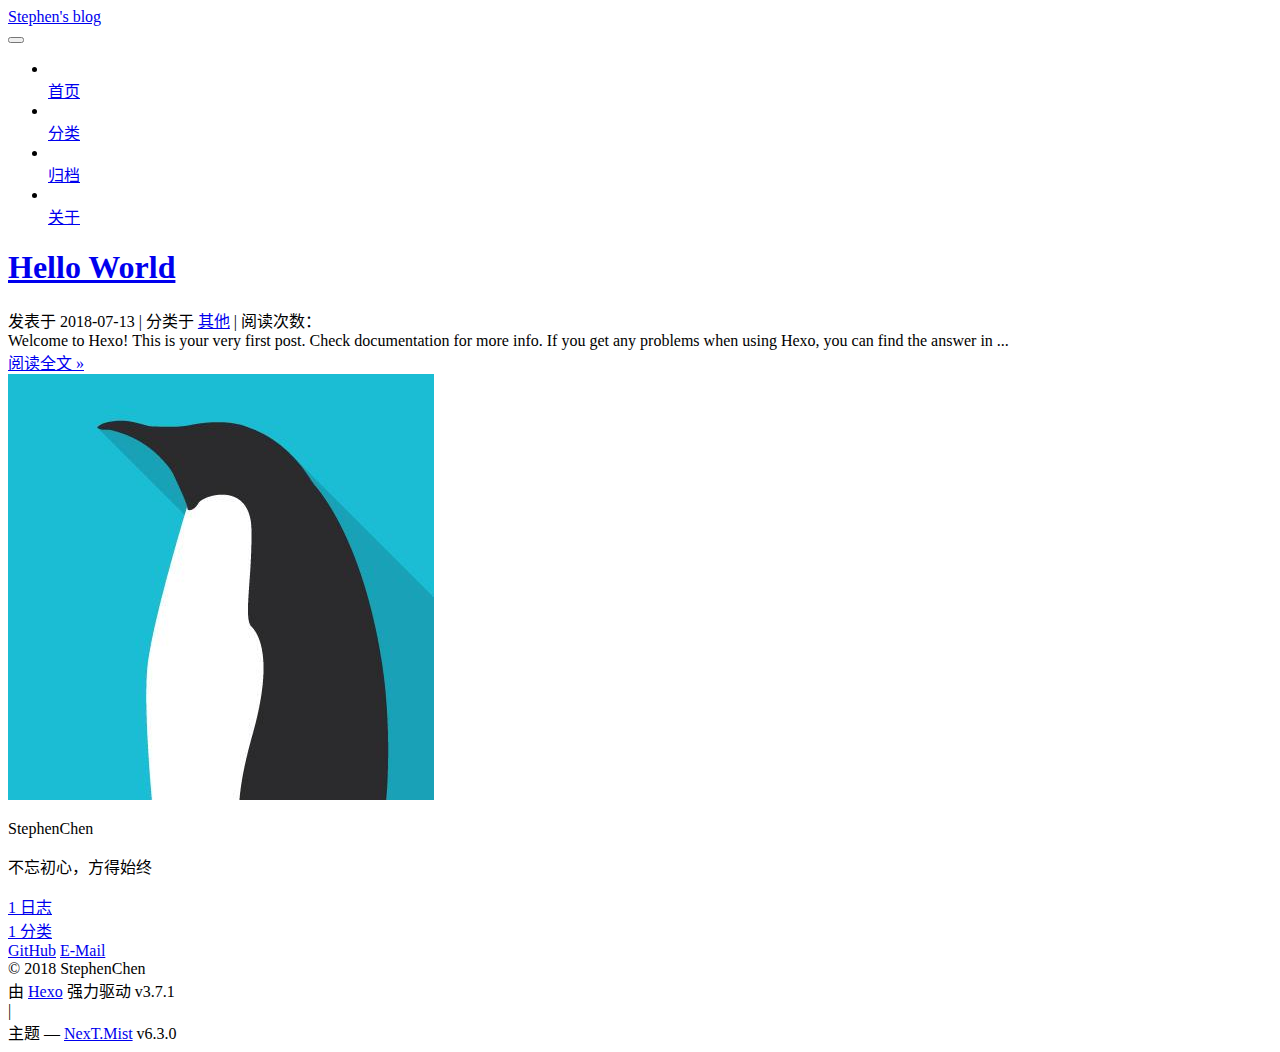
==== index.html @ c67138df "Site updated: 2018-07-13 12:53:43" ====
<!DOCTYPE html>












  


<html class="theme-next mist use-motion" lang="zh-CN">
<head>
  <meta charset="UTF-8"/>
<meta http-equiv="X-UA-Compatible" content="IE=edge" />
<meta name="viewport" content="width=device-width, initial-scale=1, maximum-scale=2"/>
<meta name="theme-color" content="#222">












<meta http-equiv="Cache-Control" content="no-transform" />
<meta http-equiv="Cache-Control" content="no-siteapp" />






















<link href="/lib/font-awesome/css/font-awesome.min.css?v=4.6.2" rel="stylesheet" type="text/css" />

<link href="/css/main.css?v=6.3.0" rel="stylesheet" type="text/css" />


  <link rel="apple-touch-icon" sizes="180x180" href="/images/apple-touch-icon-next.png?v=6.3.0">


  <link rel="icon" type="image/png" sizes="32x32" href="/images/favicon-32x32-next.png?v=6.3.0">


  <link rel="icon" type="image/png" sizes="16x16" href="/images/favicon-16x16-next.png?v=6.3.0">


  <link rel="mask-icon" href="/images/logo.svg?v=6.3.0" color="#222">









<script type="text/javascript" id="hexo.configurations">
  var NexT = window.NexT || {};
  var CONFIG = {
    root: '/',
    scheme: 'Mist',
    version: '6.3.0',
    sidebar: {"position":"left","display":"post","offset":12,"b2t":false,"scrollpercent":false,"onmobile":false},
    fancybox: false,
    fastclick: false,
    lazyload: false,
    tabs: true,
    motion: {"enable":true,"async":false,"transition":{"post_block":"fadeIn","post_header":"slideDownIn","post_body":"slideDownIn","coll_header":"slideLeftIn","sidebar":"slideUpIn"}},
    algolia: {
      applicationID: '',
      apiKey: '',
      indexName: '',
      hits: {"per_page":10},
      labels: {"input_placeholder":"Search for Posts","hits_empty":"We didn't find any results for the search: ${query}","hits_stats":"${hits} results found in ${time} ms"}
    }
  };
</script>


  




  <meta name="description" content="不忘初心，方得始终">
<meta property="og:type" content="website">
<meta property="og:title" content="Stephen&#39;s blog">
<meta property="og:url" content="https://stephencmz.github.io/index.html">
<meta property="og:site_name" content="Stephen&#39;s blog">
<meta property="og:description" content="不忘初心，方得始终">
<meta property="og:locale" content="zh-CN">
<meta name="twitter:card" content="summary">
<meta name="twitter:title" content="Stephen&#39;s blog">
<meta name="twitter:description" content="不忘初心，方得始终">






  <link rel="canonical" href="https://stephencmz.github.io/"/>



<script type="text/javascript" id="page.configurations">
  CONFIG.page = {
    sidebar: "",
  };
</script>

  <title>Stephen's blog</title>
  






  <script type="text/javascript">
    var _hmt = _hmt || [];
    (function() {
      var hm = document.createElement("script");
      hm.src = "https://hm.baidu.com/hm.js?d90f01f3ae673a7d2fa763358345021c";
      var s = document.getElementsByTagName("script")[0];
      s.parentNode.insertBefore(hm, s);
    })();
  </script>




  <noscript>
  <style type="text/css">
    .use-motion .motion-element,
    .use-motion .brand,
    .use-motion .menu-item,
    .sidebar-inner,
    .use-motion .post-block,
    .use-motion .pagination,
    .use-motion .comments,
    .use-motion .post-header,
    .use-motion .post-body,
    .use-motion .collection-title { opacity: initial; }

    .use-motion .logo,
    .use-motion .site-title,
    .use-motion .site-subtitle {
      opacity: initial;
      top: initial;
    }

    .use-motion {
      .logo-line-before i { left: initial; }
      .logo-line-after i { right: initial; }
    }
  </style>
</noscript>

</head>

<body itemscope itemtype="http://schema.org/WebPage" lang="zh-CN">

  
  
    
  

  <div class="container sidebar-position-left 
  page-home">
    <div class="headband"></div>

    <header id="header" class="header" itemscope itemtype="http://schema.org/WPHeader">
      <div class="header-inner"><div class="site-brand-wrapper">
  <div class="site-meta ">
    

    <div class="custom-logo-site-title">
      <a href="/" class="brand" rel="start">
        <span class="logo-line-before"><i></i></span>
        <span class="site-title">Stephen's blog</span>
        <span class="logo-line-after"><i></i></span>
      </a>
    </div>
    
  </div>

  <div class="site-nav-toggle">
    <button aria-label="切换导航栏">
      <span class="btn-bar"></span>
      <span class="btn-bar"></span>
      <span class="btn-bar"></span>
    </button>
  </div>
</div>



<nav class="site-nav">
  
    <ul id="menu" class="menu">
      
        
        
        
          
          <li class="menu-item menu-item-home menu-item-active">
    <a href="/" rel="section">
      <i class="menu-item-icon fa fa-fw fa-home"></i> <br />首页</a>
  </li>
        
        
        
          
          <li class="menu-item menu-item-categories">
    <a href="/categories/" rel="section">
      <i class="menu-item-icon fa fa-fw fa-th"></i> <br />分类</a>
  </li>
        
        
        
          
          <li class="menu-item menu-item-archives">
    <a href="/archives/" rel="section">
      <i class="menu-item-icon fa fa-fw fa-archive"></i> <br />归档</a>
  </li>
        
        
        
          
          <li class="menu-item menu-item-about">
    <a href="/about/" rel="section">
      <i class="menu-item-icon fa fa-fw fa-user"></i> <br />关于</a>
  </li>

      
      
    </ul>
  

  
    

  

  
</nav>



  



</div>
    </header>

    


    <main id="main" class="main">
      <div class="main-inner">
        <div class="content-wrap">
          
          <div id="content" class="content">
            
  <section id="posts" class="posts-expand">
    
      

  

  
  
  

  

  <article class="post post-type-normal" itemscope itemtype="http://schema.org/Article">
  
  
  
  <div class="post-block">
    <link itemprop="mainEntityOfPage" href="https://stephencmz.github.io/2018/07/13/hello-world/">

    <span hidden itemprop="author" itemscope itemtype="http://schema.org/Person">
      <meta itemprop="name" content="StephenChen">
      <meta itemprop="description" content="不忘初心，方得始终">
      <meta itemprop="image" content="/images/cover.jpg">
    </span>

    <span hidden itemprop="publisher" itemscope itemtype="http://schema.org/Organization">
      <meta itemprop="name" content="Stephen's blog">
    </span>

    
      <header class="post-header">

        
        
          <h1 class="post-title" itemprop="name headline">
                
                <a class="post-title-link" href="/2018/07/13/hello-world/" itemprop="url">
                  Hello World
                </a>
              
            
          </h1>
        

        <div class="post-meta">
          <span class="post-time">

            
            
            

            
              <span class="post-meta-item-icon">
                <i class="fa fa-calendar-o"></i>
              </span>
              
                <span class="post-meta-item-text">发表于</span>
              

              
                
              

              <time title="创建时间：2018-07-13 12:40:33" itemprop="dateCreated datePublished" datetime="2018-07-13T12:40:33+08:00">2018-07-13</time>
            

            
          </span>

          
            <span class="post-category" >
            
              <span class="post-meta-divider">|</span>
            
              <span class="post-meta-item-icon">
                <i class="fa fa-folder-o"></i>
              </span>
              
                <span class="post-meta-item-text">分类于</span>
              
              
                <span itemprop="about" itemscope itemtype="http://schema.org/Thing"><a href="/categories/其他/" itemprop="url" rel="index"><span itemprop="name">其他</span></a></span>

                
                
              
            </span>
          

          
            
          

          
          
             <span id="/2018/07/13/hello-world/" class="leancloud_visitors" data-flag-title="Hello World">
               <span class="post-meta-divider">|</span>
               <span class="post-meta-item-icon">
                 <i class="fa fa-eye"></i>
               </span>
               
                 <span class="post-meta-item-text">阅读次数：</span>
               
                 <span class="leancloud-visitors-count"></span>
             </span>
          

          

          

          

        </div>
      </header>
    

    
    
    
    <div class="post-body" itemprop="articleBody">

      
      

      
        
          
          Welcome to Hexo! This is your very first post. Check documentation for more info. If you get any problems when using Hexo, you can find the answer in 
          ...
          <!--noindex-->
          <div class="post-button text-center">
            <a class="btn" href="/2018/07/13/hello-world/#more" rel="contents">
              阅读全文 &raquo;
            </a>
          </div>
          <!--/noindex-->
        
      
    </div>

    

    
    
    

    

    

    

    <footer class="post-footer">
      

      

      

      
      
        <div class="post-eof"></div>
      
    </footer>
  </div>
  
  
  
  </article>


    
  </section>

  


          </div>
          

        </div>
        
          
  
  <div class="sidebar-toggle">
    <div class="sidebar-toggle-line-wrap">
      <span class="sidebar-toggle-line sidebar-toggle-line-first"></span>
      <span class="sidebar-toggle-line sidebar-toggle-line-middle"></span>
      <span class="sidebar-toggle-line sidebar-toggle-line-last"></span>
    </div>
  </div>

  <aside id="sidebar" class="sidebar">
    
    <div class="sidebar-inner">

      

      

      <section class="site-overview-wrap sidebar-panel sidebar-panel-active">
        <div class="site-overview">
          <div class="site-author motion-element" itemprop="author" itemscope itemtype="http://schema.org/Person">
            
              <img class="site-author-image" itemprop="image"
                src="/images/cover.jpg"
                alt="StephenChen" />
            
              <p class="site-author-name" itemprop="name">StephenChen</p>
              <p class="site-description motion-element" itemprop="description">不忘初心，方得始终</p>
          </div>

          
            <nav class="site-state motion-element">
              
                <div class="site-state-item site-state-posts">
                
                  <a href="/archives/">
                
                    <span class="site-state-item-count">1</span>
                    <span class="site-state-item-name">日志</span>
                  </a>
                </div>
              

              
                
                
                <div class="site-state-item site-state-categories">
                  <a href="/categories/index.html">
                    
                    
                      
                    
                      
                    
                    <span class="site-state-item-count">1</span>
                    <span class="site-state-item-name">分类</span>
                  </a>
                </div>
              

              
            </nav>
          

          

          
            <div class="links-of-author motion-element">
              
                <span class="links-of-author-item">
                  <a href="https://github.com/StephenCMZ" target="_blank" title="GitHub"><i class="fa fa-fw fa-github"></i>GitHub</a>
                  
                </span>
              
                <span class="links-of-author-item">
                  <a href="mailto:stephencmz@live.com" target="_blank" title="E-Mail"><i class="fa fa-fw fa-envelope"></i>E-Mail</a>
                  
                </span>
              
            </div>
          

          
          

          
          

          
            
          
          

        </div>
      </section>

      

      

    </div>
  </aside>


        
      </div>
    </main>

    <footer id="footer" class="footer">
      <div class="footer-inner">
        <div class="copyright">&copy; <span itemprop="copyrightYear">2018</span>
  <span class="with-love" id="animate">
    <i class="fa fa-user"></i>
  </span>
  <span class="author" itemprop="copyrightHolder">StephenChen</span>

  

  
</div>




  <div class="powered-by">由 <a class="theme-link" target="_blank" href="https://hexo.io">Hexo</a> 强力驱动 v3.7.1</div>



  <span class="post-meta-divider">|</span>



  <div class="theme-info">主题 &mdash; <a class="theme-link" target="_blank" href="https://theme-next.org">NexT.Mist</a> v6.3.0</div>




        








        
      </div>
    </footer>

    
      <div class="back-to-top">
        <i class="fa fa-arrow-up"></i>
        
      </div>
    

    

  </div>

  

<script type="text/javascript">
  if (Object.prototype.toString.call(window.Promise) !== '[object Function]') {
    window.Promise = null;
  }
</script>


























  
  
    <script type="text/javascript" src="/lib/jquery/index.js?v=2.1.3"></script>
  

  
  
    <script type="text/javascript" src="/lib/velocity/velocity.min.js?v=1.2.1"></script>
  

  
  
    <script type="text/javascript" src="/lib/velocity/velocity.ui.min.js?v=1.2.1"></script>
  


  


  <script type="text/javascript" src="/js/src/utils.js?v=6.3.0"></script>

  <script type="text/javascript" src="/js/src/motion.js?v=6.3.0"></script>



  
  

  

  


  <script type="text/javascript" src="/js/src/bootstrap.js?v=6.3.0"></script>



  



  





  










  





  

  
  <script src="https://cdn1.lncld.net/static/js/av-core-mini-0.6.4.js"></script>
  <script>AV.initialize("U7rmzobfNFOMtvfjdtaECntH-gzGzoHsz", "Fb21wrgk0Tz9YYNBw8rJ7qC5");</script>
  <script>
    function showTime(Counter) {
      var query = new AV.Query(Counter);
      var entries = [];
      var $visitors = $(".leancloud_visitors");

      $visitors.each(function () {
        entries.push( $(this).attr("id").trim() );
      });

      query.containedIn('url', entries);
      query.find()
        .done(function (results) {
          var COUNT_CONTAINER_REF = '.leancloud-visitors-count';

          if (results.length === 0) {
            $visitors.find(COUNT_CONTAINER_REF).text(0);
            return;
          }

          for (var i = 0; i < results.length; i++) {
            var item = results[i];
            var url = item.get('url');
            var time = item.get('time');
            var element = document.getElementById(url);

            $(element).find(COUNT_CONTAINER_REF).text(time);
          }
          for(var i = 0; i < entries.length; i++) {
            var url = entries[i];
            var element = document.getElementById(url);
            var countSpan = $(element).find(COUNT_CONTAINER_REF);
            if( countSpan.text() == '') {
              countSpan.text(0);
            }
          }
        })
        .fail(function (object, error) {
          console.log("Error: " + error.code + " " + error.message);
        });
    }

    function addCount(Counter) {
      var $visitors = $(".leancloud_visitors");
      var url = $visitors.attr('id').trim();
      var title = $visitors.attr('data-flag-title').trim();
      var query = new AV.Query(Counter);

      query.equalTo("url", url);
      query.find({
        success: function(results) {
          if (results.length > 0) {
            var counter = results[0];
            counter.fetchWhenSave(true);
            counter.increment("time");
            
            counter.save(null, {
              success: function(counter) {
                
                  var $element = $(document.getElementById(url));
                  $element.find('.leancloud-visitors-count').text(counter.get('time'));
                
              },
              error: function(counter, error) {
                console.log('Failed to save Visitor num, with error message: ' + error.message);
              }
            });
          } else {
            
              var newcounter = new Counter();
              /* Set ACL */
              var acl = new AV.ACL();
              acl.setPublicReadAccess(true);
              acl.setPublicWriteAccess(true);
              newcounter.setACL(acl);
              /* End Set ACL */
              newcounter.set("title", title);
              newcounter.set("url", url);
              newcounter.set("time", 1);
              newcounter.save(null, {
                success: function(newcounter) {
                  var $element = $(document.getElementById(url));
                  $element.find('.leancloud-visitors-count').text(newcounter.get('time'));
                },
                error: function(newcounter, error) {
                  console.log('Failed to create');
                }
              });
            
          }
        },
        error: function(error) {
          console.log('Error:' + error.code + " " + error.message);
        }
      });
    }

    $(function() {
      var Counter = AV.Object.extend("Counter");
      if ($('.leancloud_visitors').length == 1) {
        addCount(Counter);
      } else if ($('.post-title-link').length > 1) {
        showTime(Counter);
      }
    });
  </script>



  

  

  

  
  

  

  

  

  

  

</body>
</html>
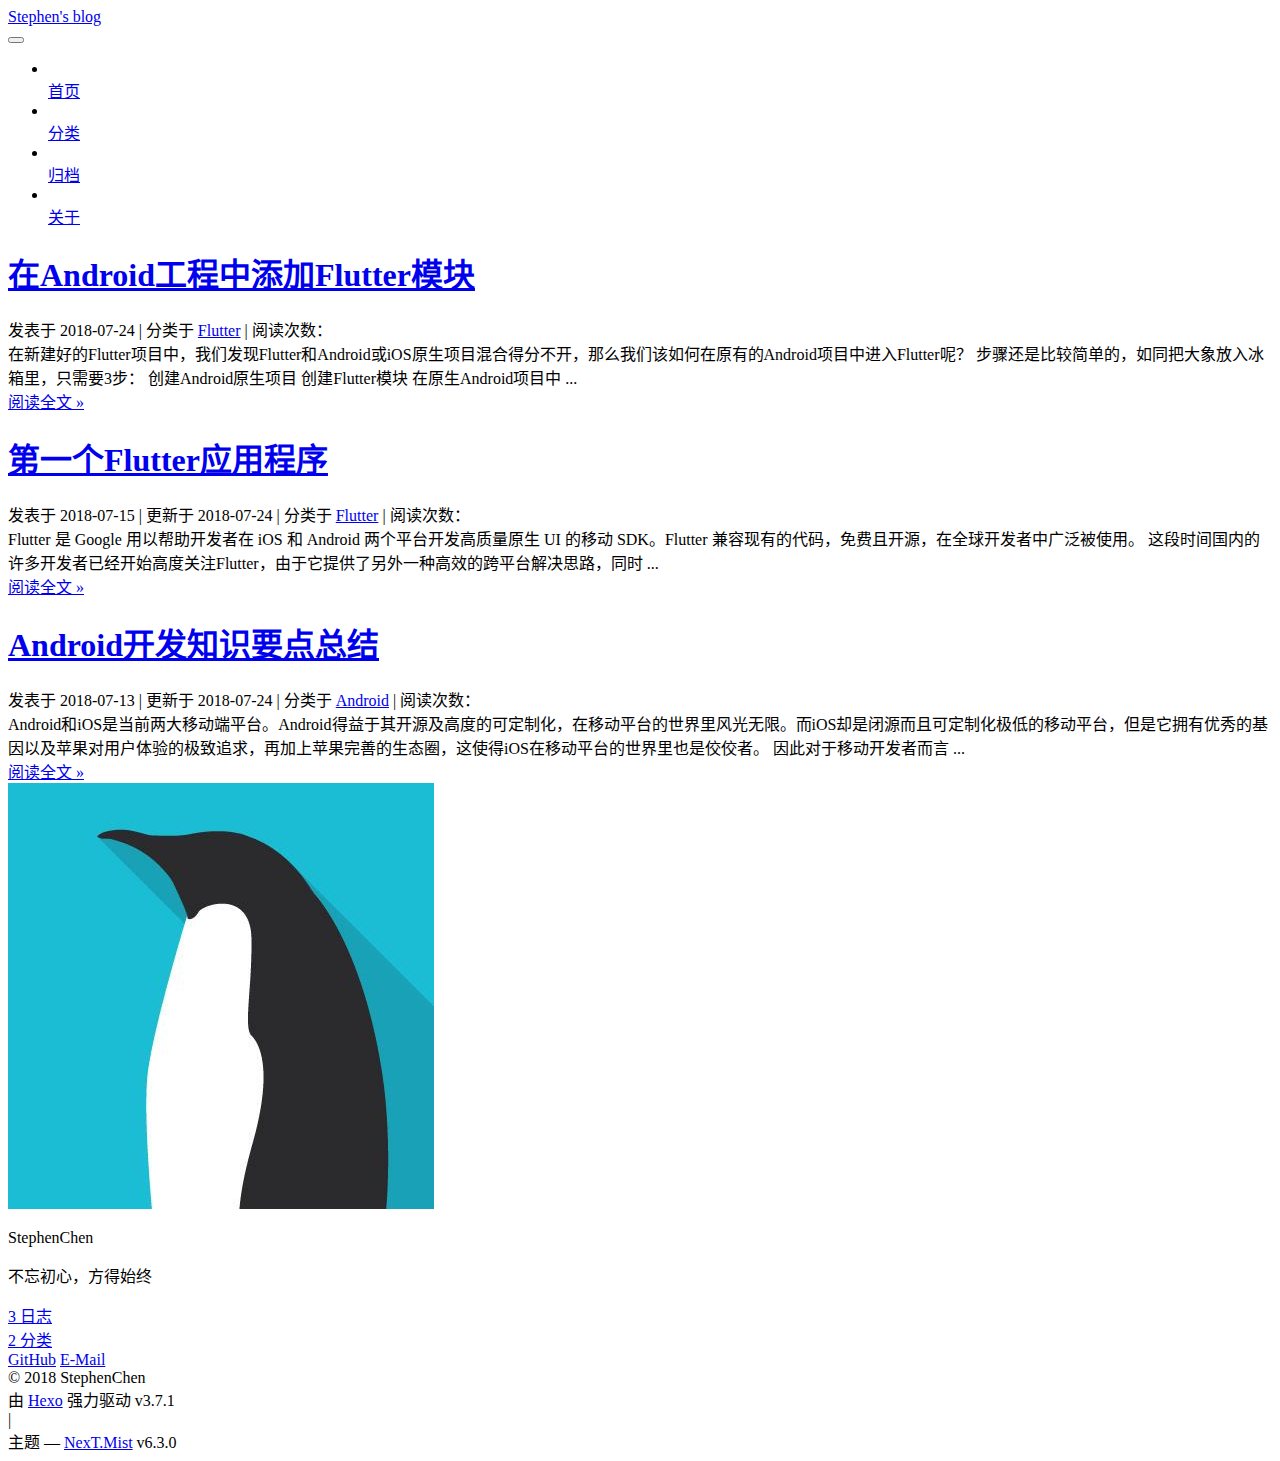
==== commit 4092b5cc: "Site updated: 2018-07-24 15:19:39" ====
--- a/index.html
+++ b/index.html
@@ -306,7 +306,7 @@
   
   
   <div class="post-block">
-    <link itemprop="mainEntityOfPage" href="https://stephencmz.github.io/2018/07/13/hello-world/">
+    <link itemprop="mainEntityOfPage" href="https://stephencmz.github.io/2018/07/24/flutter-hybrid/">
 
     <span hidden itemprop="author" itemscope itemtype="http://schema.org/Person">
       <meta itemprop="name" content="StephenChen">
@@ -325,8 +325,8 @@
         
           <h1 class="post-title" itemprop="name headline">
                 
-                <a class="post-title-link" href="/2018/07/13/hello-world/" itemprop="url">
-                  Hello World
+                <a class="post-title-link" href="/2018/07/24/flutter-hybrid/" itemprop="url">
+                  在Android工程中添加Flutter模块
                 </a>
               
             
@@ -352,9 +352,13 @@
                 
               
 
-              <time title="创建时间：2018-07-13 12:40:33" itemprop="dateCreated datePublished" datetime="2018-07-13T12:40:33+08:00">2018-07-13</time>
-            
-
+              <time title="创建时间：2018-07-24 13:58:06 / 修改时间：15:17:40" itemprop="dateCreated datePublished" datetime="2018-07-24T13:58:06+08:00">2018-07-24</time>
+            
+
+            
+              
+
+              
             
           </span>
 
@@ -370,7 +374,7 @@
                 <span class="post-meta-item-text">分类于</span>
               
               
-                <span itemprop="about" itemscope itemtype="http://schema.org/Thing"><a href="/categories/其他/" itemprop="url" rel="index"><span itemprop="name">其他</span></a></span>
+                <span itemprop="about" itemscope itemtype="http://schema.org/Thing"><a href="/categories/Flutter/" itemprop="url" rel="index"><span itemprop="name">Flutter</span></a></span>
 
                 
                 
@@ -384,7 +388,7 @@
 
           
           
-             <span id="/2018/07/13/hello-world/" class="leancloud_visitors" data-flag-title="Hello World">
+             <span id="/2018/07/24/flutter-hybrid/" class="leancloud_visitors" data-flag-title="在Android工程中添加Flutter模块">
                <span class="post-meta-divider">|</span>
                <span class="post-meta-item-icon">
                  <i class="fa fa-eye"></i>
@@ -417,11 +421,391 @@
       
         
           
-          Welcome to Hexo! This is your very first post. Check documentation for more info. If you get any problems when using Hexo, you can find the answer in 
+          在新建好的Flutter项目中，我们发现Flutter和Android或iOS原生项目混合得分不开，那么我们该如何在原有的Android项目中进入Flutter呢？
+步骤还是比较简单的，如同把大象放入冰箱里，只需要3步：
+创建Android原生项目
+创建Flutter模块
+在原生Android项目中
           ...
           <!--noindex-->
           <div class="post-button text-center">
-            <a class="btn" href="/2018/07/13/hello-world/#more" rel="contents">
+            <a class="btn" href="/2018/07/24/flutter-hybrid/#more" rel="contents">
+              阅读全文 &raquo;
+            </a>
+          </div>
+          <!--/noindex-->
+        
+      
+    </div>
+
+    
+
+    
+    
+    
+
+    
+
+    
+
+    
+
+    <footer class="post-footer">
+      
+
+      
+
+      
+
+      
+      
+        <div class="post-eof"></div>
+      
+    </footer>
+  </div>
+  
+  
+  
+  </article>
+
+
+    
+      
+
+  
+
+  
+  
+  
+
+  
+
+  <article class="post post-type-normal" itemscope itemtype="http://schema.org/Article">
+  
+  
+  
+  <div class="post-block">
+    <link itemprop="mainEntityOfPage" href="https://stephencmz.github.io/2018/07/15/flutter-init/">
+
+    <span hidden itemprop="author" itemscope itemtype="http://schema.org/Person">
+      <meta itemprop="name" content="StephenChen">
+      <meta itemprop="description" content="不忘初心，方得始终">
+      <meta itemprop="image" content="/images/cover.jpg">
+    </span>
+
+    <span hidden itemprop="publisher" itemscope itemtype="http://schema.org/Organization">
+      <meta itemprop="name" content="Stephen's blog">
+    </span>
+
+    
+      <header class="post-header">
+
+        
+        
+          <h1 class="post-title" itemprop="name headline">
+                
+                <a class="post-title-link" href="/2018/07/15/flutter-init/" itemprop="url">
+                  第一个Flutter应用程序
+                </a>
+              
+            
+          </h1>
+        
+
+        <div class="post-meta">
+          <span class="post-time">
+
+            
+            
+            
+
+            
+              <span class="post-meta-item-icon">
+                <i class="fa fa-calendar-o"></i>
+              </span>
+              
+                <span class="post-meta-item-text">发表于</span>
+              
+
+              
+                
+              
+
+              <time title="创建时间：2018-07-15 21:37:14" itemprop="dateCreated datePublished" datetime="2018-07-15T21:37:14+08:00">2018-07-15</time>
+            
+
+            
+              
+
+              
+                
+                <span class="post-meta-divider">|</span>
+                
+
+                <span class="post-meta-item-icon">
+                  <i class="fa fa-calendar-check-o"></i>
+                </span>
+                
+                  <span class="post-meta-item-text">更新于</span>
+                
+                <time title="修改时间：2018-07-24 15:17:40" itemprop="dateModified" datetime="2018-07-24T15:17:40+08:00">2018-07-24</time>
+              
+            
+          </span>
+
+          
+            <span class="post-category" >
+            
+              <span class="post-meta-divider">|</span>
+            
+              <span class="post-meta-item-icon">
+                <i class="fa fa-folder-o"></i>
+              </span>
+              
+                <span class="post-meta-item-text">分类于</span>
+              
+              
+                <span itemprop="about" itemscope itemtype="http://schema.org/Thing"><a href="/categories/Flutter/" itemprop="url" rel="index"><span itemprop="name">Flutter</span></a></span>
+
+                
+                
+              
+            </span>
+          
+
+          
+            
+          
+
+          
+          
+             <span id="/2018/07/15/flutter-init/" class="leancloud_visitors" data-flag-title="第一个Flutter应用程序">
+               <span class="post-meta-divider">|</span>
+               <span class="post-meta-item-icon">
+                 <i class="fa fa-eye"></i>
+               </span>
+               
+                 <span class="post-meta-item-text">阅读次数：</span>
+               
+                 <span class="leancloud-visitors-count"></span>
+             </span>
+          
+
+          
+
+          
+
+          
+
+        </div>
+      </header>
+    
+
+    
+    
+    
+    <div class="post-body" itemprop="articleBody">
+
+      
+      
+
+      
+        
+          
+          Flutter 是 Google 用以帮助开发者在 iOS 和 Android 两个平台开发高质量原生 UI 的移动 SDK。Flutter 兼容现有的代码，免费且开源，在全球开发者中广泛被使用。
+这段时间国内的许多开发者已经开始高度关注Flutter，由于它提供了另外一种高效的跨平台解决思路，同时
+          ...
+          <!--noindex-->
+          <div class="post-button text-center">
+            <a class="btn" href="/2018/07/15/flutter-init/#more" rel="contents">
+              阅读全文 &raquo;
+            </a>
+          </div>
+          <!--/noindex-->
+        
+      
+    </div>
+
+    
+
+    
+    
+    
+
+    
+
+    
+
+    
+
+    <footer class="post-footer">
+      
+
+      
+
+      
+
+      
+      
+        <div class="post-eof"></div>
+      
+    </footer>
+  </div>
+  
+  
+  
+  </article>
+
+
+    
+      
+
+  
+
+  
+  
+  
+
+  
+
+  <article class="post post-type-normal" itemscope itemtype="http://schema.org/Article">
+  
+  
+  
+  <div class="post-block">
+    <link itemprop="mainEntityOfPage" href="https://stephencmz.github.io/2018/07/13/android-line/">
+
+    <span hidden itemprop="author" itemscope itemtype="http://schema.org/Person">
+      <meta itemprop="name" content="StephenChen">
+      <meta itemprop="description" content="不忘初心，方得始终">
+      <meta itemprop="image" content="/images/cover.jpg">
+    </span>
+
+    <span hidden itemprop="publisher" itemscope itemtype="http://schema.org/Organization">
+      <meta itemprop="name" content="Stephen's blog">
+    </span>
+
+    
+      <header class="post-header">
+
+        
+        
+          <h1 class="post-title" itemprop="name headline">
+                
+                <a class="post-title-link" href="/2018/07/13/android-line/" itemprop="url">
+                  Android开发知识要点总结
+                </a>
+              
+            
+          </h1>
+        
+
+        <div class="post-meta">
+          <span class="post-time">
+
+            
+            
+            
+
+            
+              <span class="post-meta-item-icon">
+                <i class="fa fa-calendar-o"></i>
+              </span>
+              
+                <span class="post-meta-item-text">发表于</span>
+              
+
+              
+                
+              
+
+              <time title="创建时间：2018-07-13 14:36:49" itemprop="dateCreated datePublished" datetime="2018-07-13T14:36:49+08:00">2018-07-13</time>
+            
+
+            
+              
+
+              
+                
+                <span class="post-meta-divider">|</span>
+                
+
+                <span class="post-meta-item-icon">
+                  <i class="fa fa-calendar-check-o"></i>
+                </span>
+                
+                  <span class="post-meta-item-text">更新于</span>
+                
+                <time title="修改时间：2018-07-24 15:17:40" itemprop="dateModified" datetime="2018-07-24T15:17:40+08:00">2018-07-24</time>
+              
+            
+          </span>
+
+          
+            <span class="post-category" >
+            
+              <span class="post-meta-divider">|</span>
+            
+              <span class="post-meta-item-icon">
+                <i class="fa fa-folder-o"></i>
+              </span>
+              
+                <span class="post-meta-item-text">分类于</span>
+              
+              
+                <span itemprop="about" itemscope itemtype="http://schema.org/Thing"><a href="/categories/Android/" itemprop="url" rel="index"><span itemprop="name">Android</span></a></span>
+
+                
+                
+              
+            </span>
+          
+
+          
+            
+          
+
+          
+          
+             <span id="/2018/07/13/android-line/" class="leancloud_visitors" data-flag-title="Android开发知识要点总结">
+               <span class="post-meta-divider">|</span>
+               <span class="post-meta-item-icon">
+                 <i class="fa fa-eye"></i>
+               </span>
+               
+                 <span class="post-meta-item-text">阅读次数：</span>
+               
+                 <span class="leancloud-visitors-count"></span>
+             </span>
+          
+
+          
+
+          
+
+          
+
+        </div>
+      </header>
+    
+
+    
+    
+    
+    <div class="post-body" itemprop="articleBody">
+
+      
+      
+
+      
+        
+          
+          Android和iOS是当前两大移动端平台。Android得益于其开源及高度的可定制化，在移动平台的世界里风光无限。而iOS却是闭源而且可定制化极低的移动平台，但是它拥有优秀的基因以及苹果对用户体验的极致追求，再加上苹果完善的生态圈，这使得iOS在移动平台的世界里也是佼佼者。
+因此对于移动开发者而言
+          ...
+          <!--noindex-->
+          <div class="post-button text-center">
+            <a class="btn" href="/2018/07/13/android-line/#more" rel="contents">
               阅读全文 &raquo;
             </a>
           </div>
@@ -509,7 +893,7 @@
                 
                   <a href="/archives/">
                 
-                    <span class="site-state-item-count">1</span>
+                    <span class="site-state-item-count">3</span>
                     <span class="site-state-item-name">日志</span>
                   </a>
                 </div>
@@ -526,7 +910,9 @@
                     
                       
                     
-                    <span class="site-state-item-count">1</span>
+                      
+                    
+                    <span class="site-state-item-count">2</span>
                     <span class="site-state-item-name">分类</span>
                   </a>
                 </div>
